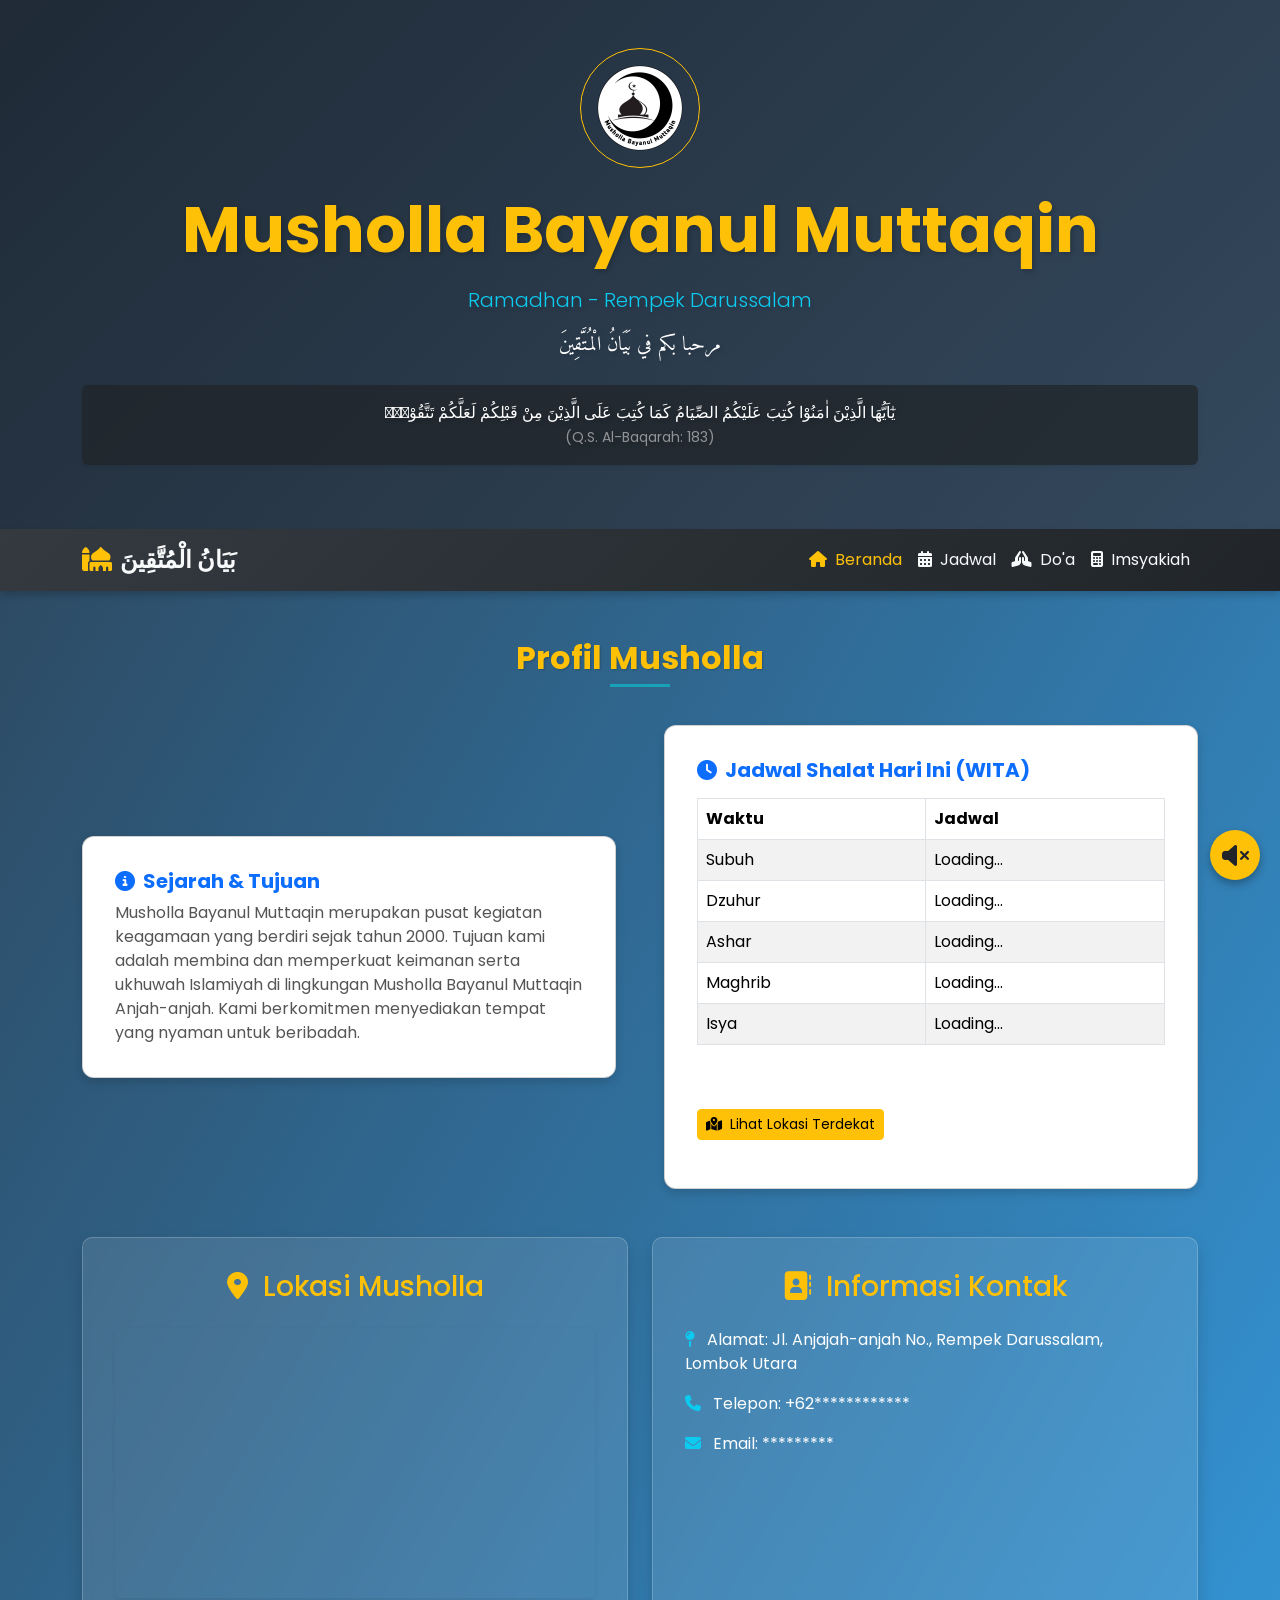
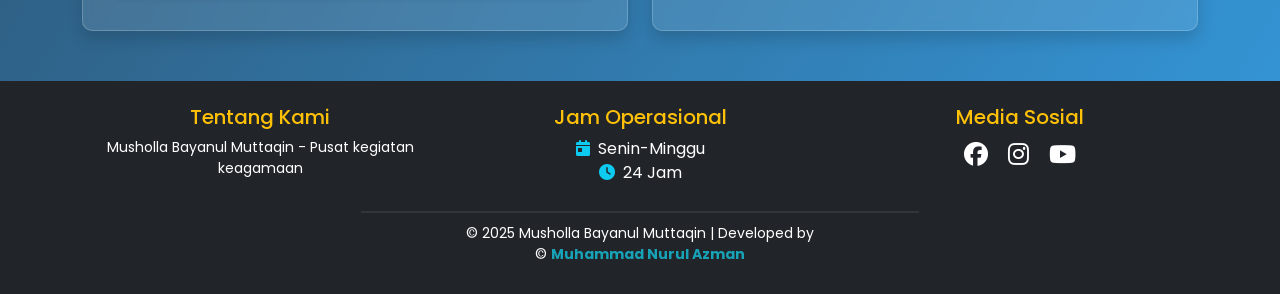
==== index.html @ 9aa91715 "Add files via upload" ====
<!DOCTYPE html>
<html lang="id">

<head>
    <meta charset="UTF-8">
    <meta name="viewport" content="width=device-width, initial-scale=1.0">
    <title>Musholla Bayanul Muttaqin - Rempek Darussalam</title>
    <link rel="icon" href="Musholla.png" type="image/png">
    <link rel="stylesheet" href="https://cdn.jsdelivr.net/npm/bootstrap@5.3.0/dist/css/bootstrap.min.css">
    <link rel="stylesheet" href="https://cdnjs.cloudflare.com/ajax/libs/font-awesome/6.4.0/css/all.min.css">
    <link
        href="https://fonts.googleapis.com/css2?family=Poppins:wght@300;400;600;700&family=Amiri:wght@400;700&display=swap"
        rel="stylesheet">
    <link rel="stylesheet" href="https://unpkg.com/aos@2.3.1/dist/aos.css">

    <link rel="stylesheet" href="styles.css">

    <link rel="manifest" href="manifest.json">
    <script>
        async function fetchPrayerTimes() {
            // Mataram menggunakan waktu WITA
            const response = await fetch("https://api.aladhan.com/v1/timingsByCity?city=Mataram&country=Indonesia&method=2");
            const data = await response.json();
            const timings = data.data.timings;

            document.getElementById("subuh").innerText = timings.Fajr;
            document.getElementById("dzuhur").innerText = timings.Dhuhr;
            document.getElementById("ashar").innerText = timings.Asr;
            document.getElementById("maghrib").innerText = timings.Maghrib;
            document.getElementById("isya").innerText = timings.Isha;
        }

        document.addEventListener("DOMContentLoaded", fetchPrayerTimes);
    </script>
</head>

<body>
    <audio id="background-audio" loop>
        <source src="audio.mp3" type="audio/mpeg">
        Browser Anda tidak mendukung elemen audio.
    </audio>

    <header class="text-white text-center animated-header py-5">
        <div class="container" data-aos="fade-down" data-aos-duration="1000">
            <img src="Musholla.png" alt="Logo Musholla"
                class="animated-logo mb-4 rounded-circle border border-warning p-2"
                style="height: 120px; width: 120px; object-fit: contain;">
            <h1 class="display-3 fw-bold mb-3 text-warning">Musholla Bayanul Muttaqin</h1>
            <p class="lead text-info">Ramadhan - Rempek Darussalam</p>
            <p class="lead arabic-text" style="font-family: 'Amiri', serif;">مرحبا بكم في بَيَانُ الْمُتَّقِينَ
            </p>
            <p class="quran-verse mt-4 p-3 rounded shadow-sm bg-dark bg-opacity-75" data-aos="zoom-in">
                يٰٓاَيُّهَا الَّذِيْنَ اٰمَنُوْا كُتِبَ عَلَيْكُمُ الصِّيَامُ كَمَا كُتِبَ عَلَى
                الَّذِيْنَ مِنْ قَبْلِكُمْ لَعَلَّكُمْ تَتَّقُوْنَۙ <br><small class="text-white-50">(Q.S. Al-Baqarah:
                    183)</small></p>
        </div>
    </header>

    <nav class="navbar navbar-expand-lg navbar-dark sticky-top">
        <div class="container">
            <a class="navbar-brand" href="index.html">
                <i class="fas fa-mosque me-2 text-warning"></i>بَيَانُ الْمُتَّقِينَ
            </a>
            <button class="navbar-toggler" type="button" data-bs-toggle="collapse" data-bs-target="#navbarNav">
                <span class="navbar-toggler-icon"></span>
            </button>
            <div class="collapse navbar-collapse" id="navbarNav">
                <ul class="navbar-nav ms-auto">
                    <li class="nav-item"><a class="nav-link active" href="index.html"><i class="fas fa-home me-1"></i>
                            Beranda</a>
                    </li>
                    <li class="nav-item"><a class="nav-link" href="jadwal.html"><i class="fas fa-calendar-alt me-1"></i>
                            Jadwal</a></li>
                    <li class="nav-item"><a class="nav-link" href="amalan.html"><i
                                class="fas fa-hands-praying me-1"></i>
                            Do'a</a></li>
                    <li class="nav-item"><a class="nav-link" href="hitung.html"><i class="fas fa-calculator me-1"></i>
                            Imsyakiah</a></li>
                </ul>
            </div>
        </div>
    </nav>

    <main class="container my-5 text-dark">
        <section class="profil-section mb-5">
            <h2 class="section-title text-center mb-5" data-aos="fade-up">Profil Musholla</h2>
            <div class="row g-5 align-items-center">
                <div class="col-lg-6" data-aos="fade-right">
                    <div class="card h-100 p-3">
                        <div class="card-body">
                            <h3 class="card-title text-primary"><i class="fas fa-info-circle me-2"></i>Sejarah & Tujuan
                            </h3>
                            <p class="card-text">Musholla Bayanul Muttaqin merupakan pusat kegiatan keagamaan yang
                                berdiri
                                sejak tahun 2000. Tujuan kami adalah membina dan memperkuat keimanan serta ukhuwah
                                Islamiyah di lingkungan Musholla Bayanul Muttaqin Anjah-anjah. Kami berkomitmen menyediakan tempat yang
                                nyaman untuk beribadah.</p>
                        </div>
                    </div>
                </div>
                <div class="col-lg-6" data-aos="fade-left">
                    <div class="card h-100 p-3">
                        <div class="card-body">
                            <h3 class="card-title text-primary"><i class="fas fa-clock me-2"></i>Jadwal Shalat Hari Ini
                                (WITA)</h3>
                            <div class="table-container mt-3">
                                <table class="table table-bordered table-striped table-hover">
                                    <thead class="bg-info text-white">
                                        <tr>
                                            <th>Waktu</th>
                                            <th>Jadwal</th>
                                        </tr>
                                    </thead>
                                    <tbody>
                                        <tr>
                                            <td>Subuh</td>
                                            <td id="subuh">Loading...</td>
                                        </tr>
                                        <tr>
                                            <td>Dzuhur</td>
                                            <td id="dzuhur">Loading...</td>
                                        </tr>
                                        <tr>
                                            <td>Ashar</td>
                                            <td id="ashar">Loading...</td>
                                        </tr>
                                        <tr>
                                            <td>Maghrib</td>
                                            <td id="maghrib">Loading...</td>
                                        </tr>
                                        <tr>
                                            <td>Isya</td>
                                            <td id="isya">Loading...</td>
                                        </tr>
                                    </tbody>
                                </table>
                            </div>
                            <p class="mt-3"><a href="https://maps.app.goo.gl/kXigh5Pj6TFPNVxF8" target="_blank"
                                    class="btn btn-warning btn-sm"><i class="fas fa-map-marked-alt me-1"></i> Lihat
                                    Lokasi Terdekat</a></p>
                        </div>
                    </div>
                </div>
            </div>
        </section>

        <section class="kontak-section mb-5" id="kontak">
            <div class="row g-4">
                <div class="col-md-6" data-aos="zoom-in-right">
                    <div class="card h-100 shadow info-kontak text-white p-3">
                        <div class="card-body">
                            <h3 class="text-center mb-4 text-warning"><i class="fas fa-map-marker-alt me-2"></i> Lokasi
                                Musholla</h3>
                            <div class="ratio ratio-16x9 rounded shadow-sm">
                                <iframe
                                    src="https://www.google.com/maps/embed?pb=!1m18!1m12!1m3!1d3944.089328441489!2d116.2432829!3d-8.3335082!2m3!1f0!2f0!3f0!3m2!1i1024!2i768!4f13.1!3m3!1m2!1s0x2dcdbf5f5a5d6a5d%3A0x1234567890abcdef!2sMusholla%20Bayanul%20Muttaqin!5e0!3m2!1sid!2sid!4v1700000000000"
                                    style="border:0;" allowfullscreen="" loading="lazy" class="rounded">
                                </iframe>
                            </div>
                        </div>
                    </div>
                </div>
                <div class="col-md-6" data-aos="zoom-in-left">
                    <div class="card h-100 shadow info-kontak text-white p-3">
                        <div class="card-body">
                            <h3 class="text-center mb-4 text-warning"><i class="fas fa-address-book me-2"></i> Informasi
                                Kontak</h3>
                            <ul class="list-unstyled text-start">
                                <li class="mb-3">
                                    <i class="fas fa-map-pin me-2 text-info"></i>
                                    Alamat: Jl. Anjajah-anjah No., Rempek Darussalam, Lombok Utara
                                </li>
                                <li class="mb-3">
                                    <i class="fas fa-phone me-2 text-info"></i>
                                    Telepon: +62************
                                </li>
                                <li class="mb-3">
                                    <i class="fas fa-envelope me-2 text-info"></i>
                                    Email: *********
                                </li>
                            </ul>
                        </div>
                    </div>
                </div>
            </div>
        </section>
    </main>

    <footer class="py-4">
        <div class="container">
            <div class="row g-4">
                <div class="col-md-4">
                    <h5 class="text-warning">Tentang Kami</h5>
                    <p>Musholla Bayanul Muttaqin - Pusat kegiatan keagamaan</p>
                </div>
                <div class="col-md-4">
                    <h5 class="text-warning">Jam Operasional</h5>
                    <ul class="list-unstyled">
                        <li><i class="fas fa-calendar-day me-2 text-info"></i>Senin-Minggu</li>
                        <li><i class="fas fa-clock me-2 text-info"></i>24 Jam</li>
                    </ul>
                </div>
                <div class="col-md-4">
                    <h5 class="text-warning">Media Sosial</h5>
                    <div class="social-links">
                        <a href="#" class="text-white me-3 fs-4"><i class="fab fa-facebook"></i></a>
                        <a href="#" class="text-white me-3 fs-4"><i class="fab fa-instagram"></i></a>
                        <a href="#" class="text-white fs-4"><i class="fab fa-youtube"></i></a>
                    </div>
                </div>
            </div>
            <hr>
            <p class="mb-0">© 2025 Musholla Bayanul Muttaqin | Developed by</p>
            <p>© <a href="portofolio.html"><strong>Muhammad Nurul Azman</strong></a></p>
        </div>
    </footer>

    <div id="audio-control">
        <i class="fas fa-volume-up"></i>
    </div>

    <script src="https://cdn.jsdelivr.net/npm/bootstrap@5.3.0/dist/js/bootstrap.bundle.min.js"></script>
    <script src="https://unpkg.com/aos@2.3.1/dist/aos.js"></script>
    <script>
        AOS.init({
            duration: 1200, // Durasi animasi
            once: true // Hanya mainkan animasi sekali
        });
    </script>

    <script>
        document.addEventListener('DOMContentLoaded', function() {
            const audio = document.getElementById('background-audio');
            const control = document.getElementById('audio-control');
            const icon = control.querySelector('i');
            let isPlaying = true; // Status awal: diasumsikan bermain (ikon volume-up)

            // Coba putar audio (Akan diblokir jika browser tidak mengizinkan autoplay tanpa interaksi pengguna)
            audio.play().catch(error => {
                console.log("Autoplay diblokir:", error);
                // Jika Autoplay diblokir, set status ke PAUSED dan ganti ikon mute
                isPlaying = false;
                icon.className = 'fas fa-volume-mute';
            });

            control.addEventListener('click', function() {
                if (isPlaying) {
                    audio.pause();
                    icon.className = 'fas fa-volume-mute'; // Ganti ke ikon Mute
                    isPlaying = false;
                } else {
                    audio.play().catch(error => {
                        console.log("Gagal memutar audio setelah klik:", error);
                    });
                    icon.className = 'fas fa-volume-up'; // Ganti ke ikon Volume Up
                    isPlaying = true;
                }
            });
        });
    </script>
    
    <script src="main.js"></script>
</body>

</html>
---- styles.css ----
html, body {
    overflow-x: hidden;
}
body {
    font-family: 'Poppins', sans-serif;
    /* Dihapus: text-align: center; agar main content bisa rata kiri */
    background: linear-gradient(120deg, #2c3e50, #3498db);
    
    /* Dihapus: flex-direction: center; dan align-items: center; */
    color: rgb(251, 246, 246);
}

/* Penyesuaian agar teks di Main Content terlihat di latar belakang card putih */
main.container {
    color: #333333 !important; /* Agar teks di dalam elemen non-tabel di main terlihat */
}

.animated-header {
    /* Menggunakan tema header gelap yang konsisten */
    background: linear-gradient(135deg, #1f2a36, #34495e); 
    padding: 20px;
    text-shadow: 2px 2px 5px rgba(0, 0, 0, 0.2);
    animation: fadeInDown 1s ease-in-out;
}

.animated-logo {
    animation: bounceIn 1.5s ease-in-out;
}

/* Navigasi */
.navbar {
    background: linear-gradient(135deg, #343a40, #212529);
    box-shadow: 0px 4px 8px rgba(0, 0, 0, 0.2);
}

.navbar-brand {
    font-weight: bold;
    font-size: 1.5rem;
    color: #f8f9fa !important;
    transition: transform 0.3s ease-in-out;
}

.navbar-brand:hover {
    transform: scale(1.05); /* Sedikit diperkecil hover scale agar tidak terlalu besar */
}

.navbar-nav .nav-link {
    color: #f8f9fa !important;
    transition: color 0.3s ease-in-out;
}

.navbar-nav .nav-link:hover, .navbar-nav .nav-link.active {
    color: #ffc107 !important; /* Aksen Kuning/Emas */
}

/* Card Styling */
.card {
    background: #ffffff;
    border-radius: 12px;
    box-shadow: 0px 4px 10px rgba(0, 0, 0, 0.15);
    transition: transform 0.3s ease-in-out, box-shadow 0.3s ease-in-out;
}

.card:hover {
    transform: translateY(-5px);
    box-shadow: 0px 6px 15px rgba(0, 0, 0, 0.25);
}

.card-title {
    font-size: 1.25rem;
    font-weight: bold;
}

.card-text {
    font-size: 1rem;
    color: #555;
}

/* Animasi */
@keyframes fadeInDown {
    from {
        opacity: 0;
        transform: translateY(-20px);
    }
    to {
        opacity: 1;
        transform: translateY(0);
    }
}

@keyframes bounceIn {
    from {
        transform: scale(0.5);
        opacity: 0;
    }
    to {
        transform: scale(1);
        opacity: 1;
    }
}

/* Footer Styling */
footer {
    background: #212529; /* Warna dark Bootstrap */
    color: #ffffff;
    text-align: center;
    padding: 20px 0;
    margin-top: 50px;
}

footer a {
    color: #f8f9fa; /* Warna link lebih soft */
    text-decoration: none;
    transition: color 0.3s ease-in-out;
}

footer a:hover {
    color: #ffc107; /* Warna hover kuning keemasan */
}

footer hr {
    border: 1px solid rgba(255, 255, 255, 0.3);
    width: 50%;
    margin: 10px auto;
}

footer p {
    margin-bottom: 5px;
    font-size: 14px;
}

footer strong {
    font-weight: bold;
    color: #17a2b8; /* Warna biru cerah Bootstrap */
}

/* Membungkus tabel agar bisa di-scroll di layar kecil */
.table-container {
    overflow-x: auto; /* Supaya tabel bisa di-scroll horizontal jika terlalu besar */
    margin-top: 2rem;
    margin-bottom: 3rem;
    padding: 0;
}

/* Pengaturan dasar tabel (Diganti dengan styling .imsyakiah-table) */
/* th, td, table { styling dihapus/diabaikan agar tidak menimpa imsyakiah-table } */


/* --- Penyesuaian Gaya Tabel Imsyakiah (Fokus pada Teks Putih) --- */

.imsyakiah-table {
    width: 100%;
    min-width: 650px; 
    border-collapse: separate;
    border-spacing: 0 8px; 
    background-color: #343a40; /* Latar belakang tabel utama gelap */
    border-radius: 12px;
    overflow: hidden;
    box-shadow: 0 4px 12px rgba(0, 0, 0, 0.4); 
    margin: auto;
}

.imsyakiah-table thead th {
    background-color: #17a2b8; /* Biru Info (Kepala Tabel) */
    color: white; /* Teks Putih */
    font-weight: 700;
    text-transform: uppercase;
    padding: 15px 10px;
    border: none;
    font-size: 0.9rem;
    letter-spacing: 0.5px;
}

.imsyakiah-table tbody tr {
    transition: background-color 0.3s ease, transform 0.3s ease;
    background-color: #212529; /* Latar belakang baris gelap */
    box-shadow: 0 2px 5px rgba(0, 0, 0, 0.2);
}

.imsyakiah-table tbody tr:hover {
    background-color: #495057; /* Hover dark gray */
    transform: translateY(-2px);
    box-shadow: 0 6px 15px rgba(0, 0, 0, 0.3);
}

.imsyakiah-table tbody td {
    padding: 12px 10px;
    color: white !important; /* WAJIB: Mengatur warna teks menjadi putih */
    font-weight: 500;
    vertical-align: middle;
    /* Border disesuaikan agar menyatu dengan background gelap */
    border: 1px solid rgba(255, 255, 255, 0.1); 
}

/* Highlight Imsyak dan Maghrib */
.imsyak-time, .maghrib-time {
    font-weight: 700 !important;
    color: #212529 !important; /* Teks gelap agar terlihat di latar kuning/emas */
    background-color: #ffc107; /* Kuning/Emas */
    border-radius: 4px;
    padding: 5px 8px;
    display: inline-block;
}

/* Penyesuaian untuk integrasi tema */
.section-title {
    color: #ffc107;
    text-shadow: 1px 1px 2px rgba(0,0,0,0.2);
    position: relative;
    margin-bottom: 2rem;
    font-weight: bold;
}

.section-title::after {
    content: '';
    position: absolute;
    bottom: -10px;
    left: 50%;
    transform: translateX(-50%);
    width: 60px;
    height: 3px;
    background: #17a2b8; /* Warna biru info */
}

.list-icon li {
    padding: 10px 0;
    border-bottom: 1px solid rgba(255,255,255,0.1);
    text-align: left;
    color: white; /* Memastikan teks list item putih */
}

.list-icon li i {
    color: #17a2b8; /* Ikon menggunakan warna info/biru */
}


.galeri-item {
    position: relative;
    overflow: hidden;
    border-radius: 8px;
    transition: transform 0.3s ease;
}

.galeri-item:hover {
    transform: scale(1.05);
}

.galeri-item img {
    transition: transform 0.3s ease;
}

.galeri-item:hover img {
    transform: scale(1.1);
}

.galeri-caption {
    position: absolute;
    bottom: 0;
    left: 0;
    right: 0;
    background: rgba(0,0,0,0.7);
    color: white;
    padding: 10px;
    font-size: 0.9rem;
}

.info-kontak {
    background: rgba(255,255,255,0.1); /* Biarkan latar belakang transparan gelap */
    border-radius: 10px;
    backdrop-filter: blur(5px);
    border: 1px solid rgba(255,255,255,0.2);
}

.social-media .btn {
    transition: transform 0.3s ease, opacity 0.3s ease;
}

.social-media .btn:hover {
    transform: translateY(-3px);
    opacity: 0.9;
}

/* Penyesuaian Responsif */
@media (max-width: 768px) {
    .header-gradient {
        padding: 60px 0;
    }
    
    .logo-main {
        height: 80px;
    }
    
    .section-title::after {
        width: 40px;
    }
    
    .card {
        margin: 15px 0; /* Ubah margin di layar kecil */
    }
    .arabic-text {
        font-size: 1.4rem;
    }
}

/* Penyesuaian Responsif untuk Tabel Imsyakiah */
@media (max-width: 650px) {
    .imsyakiah-table {
        min-width: 100%;
        font-size: 13px; 
    }
    
    .imsyakiah-table th, .imsyakiah-table td {
        padding: 8px 4px;
    }
}

/* --- Tambahan Styling Audio Control --- */
#audio-control {
    position: fixed;
    bottom: 20px;
    right: 20px;
    z-index: 1000;
    width: 50px;
    height: 50px;
    background-color: #ffc107; /* Warna Aksen Kuning */
    color: #212529;
    border-radius: 50%;
    display: flex;
    justify-content: center;
    align-items: center;
    cursor: pointer;
    box-shadow: 0 4px 8px rgba(0, 0, 0, 0.3);
    transition: background-color 0.3s, transform 0.3s;
}

#audio-control:hover {
    background-color: #e0a800;
    transform: scale(1.05);
}

#audio-control i {
    font-size: 24px;
}
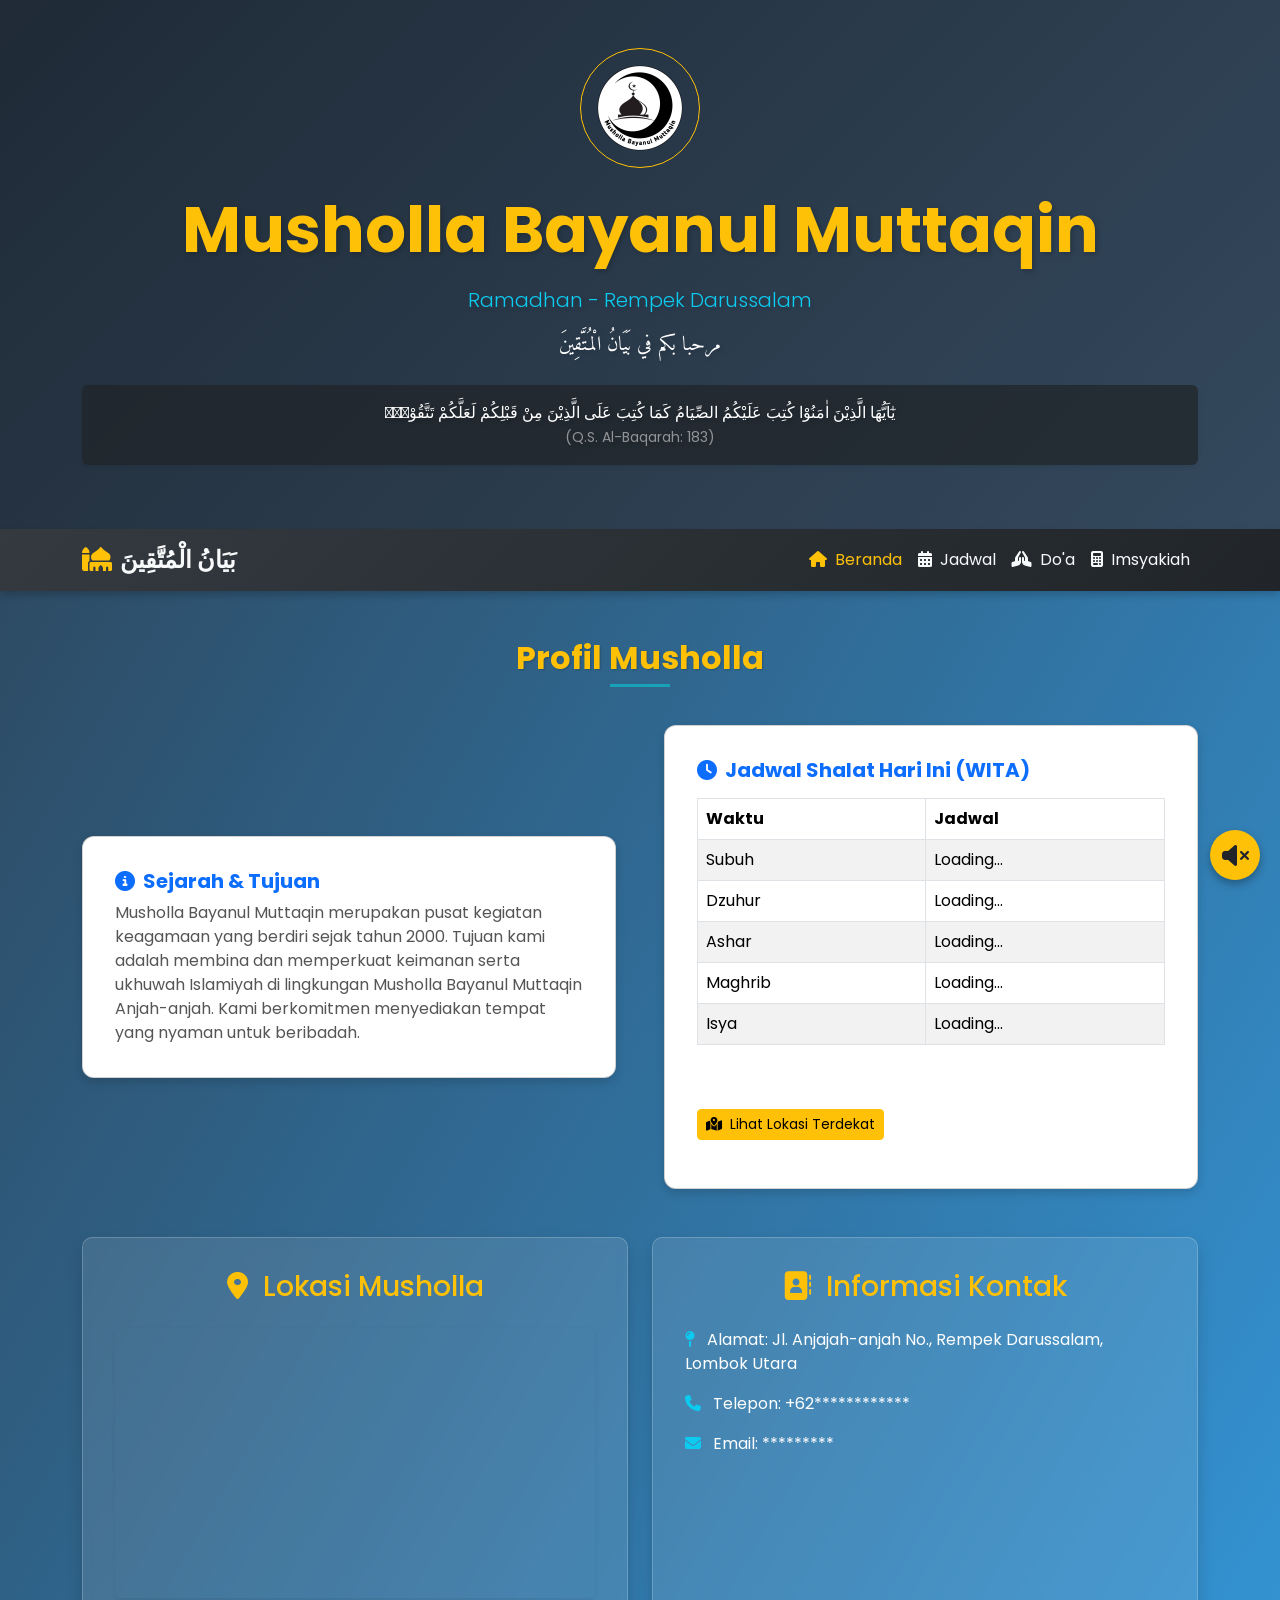
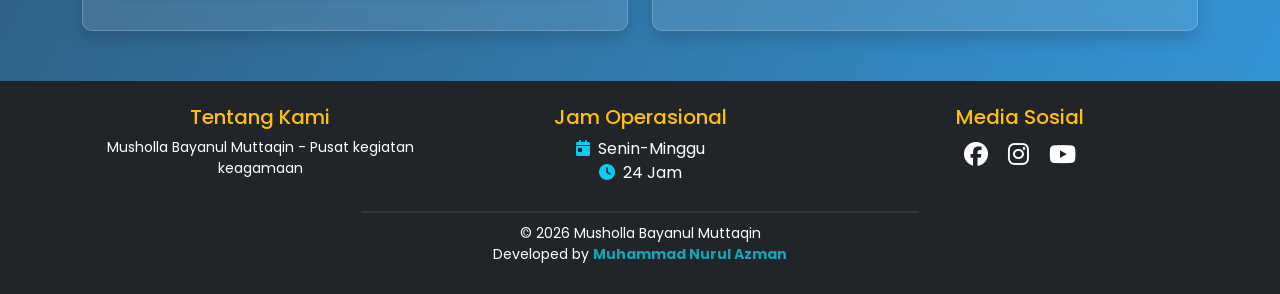
==== commit 62edb1da: "Fix HTML encoding issues in index.html" ====
--- a/index.html
+++ b/index.html
@@ -210,8 +210,9 @@
                 </div>
             </div>
             <hr>
-            <p class="mb-0">© 2025 Musholla Bayanul Muttaqin | Developed by</p>
-            <p>© <a href="portofolio.html"><strong>Muhammad Nurul Azman</strong></a></p>
+            <p class="text-center mb-0">© 2026 Musholla Bayanul Muttaqin
+            <p class="text-center"> Developed by <strong>Muhammad Nurul
+                    Azman</strong></a></p>
         </div>
     </footer>
 
@@ -262,4 +263,5 @@
     <script src="main.js"></script>
 </body>
 
-</html>+
+</html>
